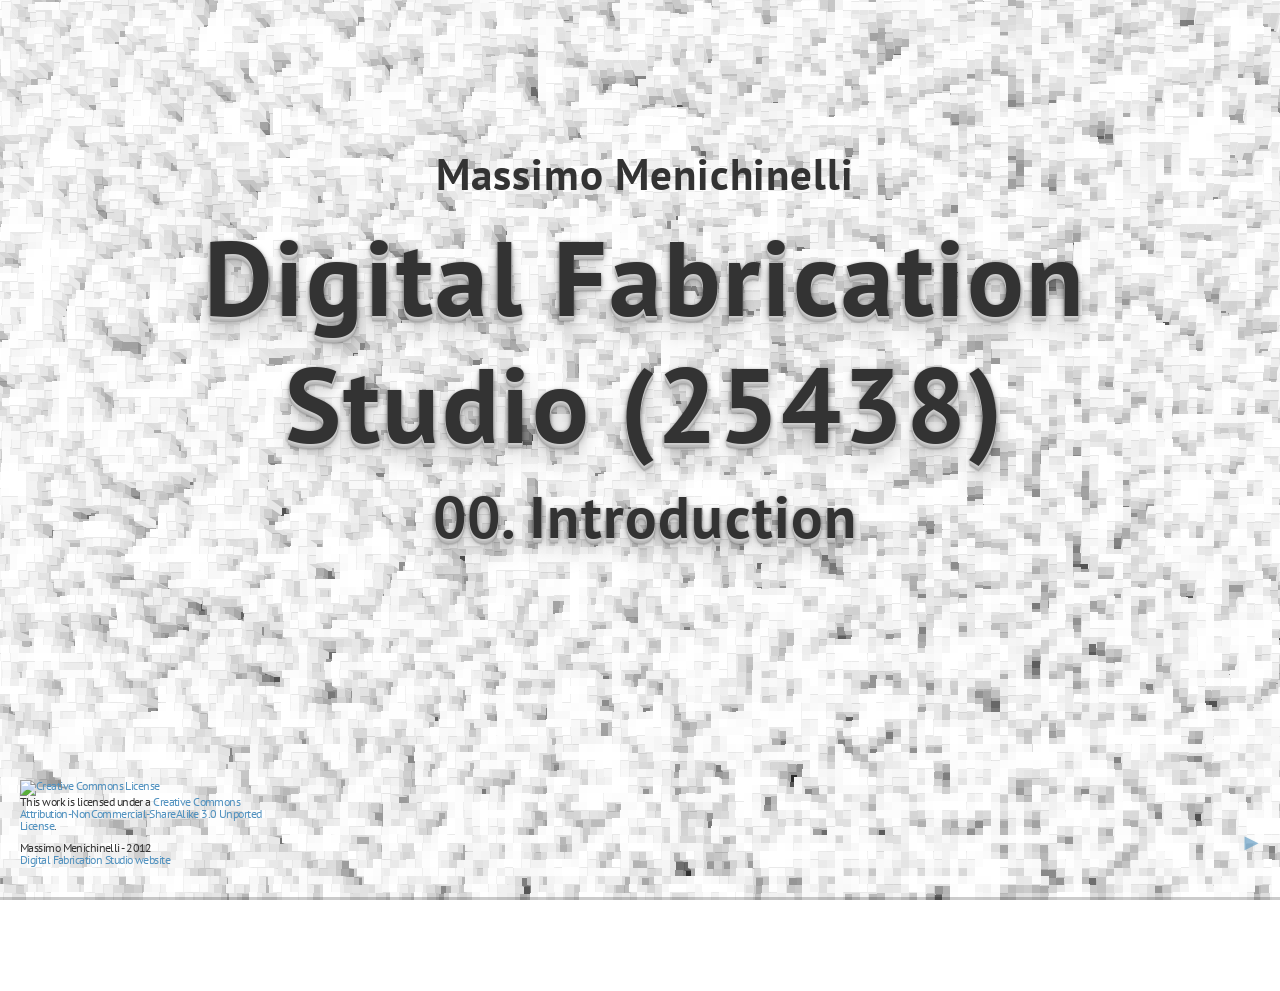
==== 00.introduction.html @ e458a63a "Starting the Introduction slides, with a javascript calendar" ====
<!doctype html>  
<html lang="en">
	
	<head>
		<meta charset="utf-8">
		
		<title>Digital Fabrication Studio (25438): Introduction</title>

		<meta name="description" content="Digital Fabrication Studio (25438)">
		<meta name="author" content="Massimo Menichinelli">

		<meta name="apple-mobile-web-app-capable" content="yes" />
		<meta name="apple-mobile-web-app-status-bar-style" content="black-translucent" />
		
		<link href='http://fonts.googleapis.com/css?family=Lato:400,700,400italic,700italic' rel='stylesheet' type='text/css'>
		<link href='http://fonts.googleapis.com/css?family=PT+Sans' rel='stylesheet' type='text/css'>
		
		<link rel="stylesheet" href="reveal.js/css/main.css">
		<link rel="stylesheet" href="reveal.js/css/theme/custom.css">

		<!-- For syntax highlighting -->
		<link rel="stylesheet" href="reveal.js/lib/css/zenburn.css">

		<script>
			// If the query includes 'print-pdf' we'll use the PDF print sheet
			document.write( '<link rel="stylesheet" href="reveal.js/css/print/' + ( window.location.search.match( /print-pdf/gi ) ? 'pdf' : 'paper' ) + '.css" type="text/css" media="print">' );
		</script>

		<!--[if lt IE 9]>
		<script src="reveal.js/lib/js/html5shiv.js"></script>
		<![endif]-->


<!-- Calendar -->
<link rel='stylesheet' type='text/css' href='fullcalendar/fullcalendar/fullcalendar.css' />
<link rel='stylesheet' type='text/css' href='fullcalendar/fullcalendar/fullcalendar.print.css' media='print' />
<script type='text/javascript' src='fullcalendar/jquery/jquery-1.7.1.min.js'></script>
<script type='text/javascript' src='fullcalendar/jquery/jquery-ui-1.8.17.custom.min.js'></script>
<script type='text/javascript' src='fullcalendar/fullcalendar/fullcalendar.min.js'></script>
<script type='text/javascript'>

	$(document).ready(function() {
	
		var date = new Date();
		var d = date.getDate();
		var m = 9;
		var y = 2012;
		
		$('#calendar').fullCalendar({
			header: {
				left: 'prev,next today',
				center: 'title',
				right: 'month,agendaWeek,agendaDay'
			},
			editable: true,
			events: [
				{
					title: 'Introduction: the scenario and the tools',
					start: '2012-09-10T14:30:00',
					end: '2012-09-12T14:30:00'
				},
				{
					title: 'Online work: development of a project',
					start: '2012-09-13T14:30:00',
					end: '2012-10-08T14:30:00'
				},
				{
					title: 'Focus on Fabrication: specific lectures and project finalization',
					start: '2012-10-09T14:30:00',
					end: '2012-10-24T14:30:00'
				},
				{
					id: 999,
					title: 'Finalizing the documentation',
					start: '2012-10-25T14:30:00',
					end: '2012-10-26T14:30:00'
				}
			]
		});
		
	});

</script>


	</head>
	
	<body>
	
		<div class="reveal">

			<!-- Used to fade in a background when a specific slide state is reached -->
			<div class="state-background"></div>
			
			<!-- Any section element inside of this container is displayed as a slide -->
			<div class="slides" data-state="alert">
				<section style="background: none !important; border: none !important;">
					<h3>Massimo Menichinelli</h3>
					<h1>Digital Fabrication Studio (25438)</h1>
					<h2>00. Introduction</h2>
				</section>
				
				<section>
					<h2>Media Lab website</h2>
					<p>
						<iframe frameborder="0" scrolling="ye" width="740" height="500" src="http://mlab.taik.fi/studies/courses/course?id=1986"></iframe>
					</p>
				</section>
				
				<section>
					<h2>Noppa</h2>
					<p>
						<iframe frameborder="0" scrolling="ye" width="740" height="500" src="http://mlab.taik.fi/studies/courses/course?id=1986"></iframe>
					</p>
				</section>
				
				<section>
					<h2>Description</h2>
					<p>
					The course provides a general understanding on how to design and manufacture products and prototypes in a Fab Lab and in the Fab Lab network, using digital fabrication technologies and understanding their features and limits. The course provides a framework for understanding the possible Open and collaborative design dynamics, business models and the role of media in developing a digitally fabricated project. 
Students will learn how information shapes design, manufacturing and collaboration 
processes and artifacts in a Fab Lab, at the intersection of bits and atoms. They will learn how to digitally fabricate a project or how to digitally modify an existing project; students will also learn how to manage, embed and retrieve information about a project. Projects and prototypes developed and manufactured in this edition of the course will not be interactive. </p><p>
The course is structured in three parts: the first part consists of 3 full days of lectures and practice, followed by 3 weeks of online work and discussion, and lastly with 10 lectures of half day each one. The workload of this course will consist on a series of small exercises to be developed after the course hours and a final project to be digitally fabricated and documented by the end of the course, be it a project already designed but not yet realized, or be it a new project, or be it the modification of an existing object or project.
					</p>
				</section>
				
				<section>
					<h2>(Recommended) Bibliography</h2>
					<p class="fragment">
					<ul>
					<li class="fragment">Gershenfeld, N. (2000). <em>When Things Start to Think</em>. Holt Paperbacks. </li>
<li class="fragment">Gershenfeld, N. (2005). <em>FAB: The Coming Revolution on Your Desktop--From Personal Computers to Personal Fabrication</em>. Basic Books. </li>
<li class="fragment">Hudson, J. (2011). <em>Process 2nd Edition: 50 Product Designs from Concept to Manufacture (2nd ed.)</em>. Laurence King Publishers. </li>
<li class="fragment">Sterling, B. (2005). <em>Shaping Things (1st ed.)</em>. The MIT Press. </li>
<li class="fragment">Thompson, R. (2011). <em>Prototyping and low-volume production</em>. London: Thames & Hudson. </li>
<li class="fragment">Thwaites, T. (2011). <em>The Toaster Project: Or a Heroic Attempt to Build a Simple Electric Appliance from Scratch</em>. Princeton Architectural Press. </li>
<li class="fragment">Reas, C., & McWilliams, C. (2010). <em>Form+Code in Design, Art, and Architecture (1st ed.)</em>. Princeton Architectural Press </li>
</ul>
					</p>
				</section>
				
				<section>
					<h2>Calendar</h2>
					
					<div id='calendar'></div>
					
				</section>

			
				
				<section>
					<h2>Spectacular image!</h2>
					<a class="image" href="http://hakim.se/experiments/html5/breakdom/" target="_blank">
						<img width="320" height="412" src="https://s3.amazonaws.com/hakim-static/reveal-js/breakdom.png" alt="BreakDOM game screenshot">
					</a>
					<p class="source">Source: http://www.openp2pdesign.org</p>
				</section>
				
				
				
				<section>
					<h1>Thank you!</h1>
					<h3>Massimo Menichinelli</h3>
					<p><a href="mailto:massimo.menichinelli@aalto.fi">massimo.menichinelli@aalto.fi</a></p>
					<p>Twitter: <a href="https://twitter.com/openp2pdesign">@openp2pdesign</a></p>
					<p><a href="http://www.openp2pdesign.org">http://www.openp2pdesign.org</a></p>
				</section>
			</div>
	
	<aside class="controls2">		
	<p>
	<a rel="license" href="http://creativecommons.org/licenses/by-nc-sa/3.0/deed.en_US"><img alt="Creative Commons License" style="border-width:0" src="http://i.creativecommons.org/l/by-nc-sa/3.0/88x31.png" /></a><br />This work is licensed under a <a rel="license" href="http://creativecommons.org/licenses/by-nc-sa/3.0/deed.en_US">Creative Commons Attribution-NonCommercial-ShareAlike 3.0 Unported License</a>.
	</p>
	<p>Massimo Menichinelli - 2012<br>
	<a href="">Digital Fabrication Studio website</a></p>
	</aside>

			<!-- The navigational controls UI -->
			<aside class="controls">
				<a class="left" href="#">&#x25C4;</a>
				<a class="right" href="#">&#x25BA;</a>
				<a class="up" href="#">&#x25B2;</a>
				<a class="down" href="#">&#x25BC;</a>
			</aside>

			<!-- Presentation progress bar -->
			<div class="progress"><span></span></div>
			
		</div>

		<script src="reveal.js/lib/js/head.min.js"></script>
		<script src="reveal.js/js/reveal.min.js"></script>

		<script>
			
			// Full list of configuration options available here:
			// https://github.com/hakimel/reveal.js#configuration
			Reveal.initialize({
				controls: true,
				progress: true,
				history: true,
				
				transition: Reveal.getQueryHash().transition || 'linear', // default/cube/page/concave/linear(2d)

				// Optional libraries used to extend on reveal.js
				dependencies: [
					{ src: 'reveal.js/lib/js/highlight.js', async: true, callback: function() { window.hljs.initHighlightingOnLoad(); } },
					{ src: 'reveal.js/lib/js/classList.js', condition: function() { return !document.body.classList; } },
					{ src: 'reveal.js/lib/js/showdown.js', condition: function() { return !!document.querySelector( '[data-markdown]' ); } },
					{ src: 'reveal.js/lib/js/data-markdown.js', condition: function() { return !!document.querySelector( '[data-markdown]' ); } },
					{ src: 'reveal.js/socket.io/socket.io.js', async: true, condition: function() { return window.location.host === 'localhost:1947'; } },
					{ src: 'plugin/speakernotes/client.js', async: true, condition: function() { return window.location.host === 'localhost:1947'; } },
				]
			});
			
		</script>

    

	</body>
</html>
---- reveal.js/css/main.css ----
@charset "UTF-8";

/**
 * reveal.js
 * http://lab.hakim.se/reveal-js
 * MIT licensed
 * 
 * Copyright (C) 2011-2012 Hakim El Hattab, http://hakim.se
 */


/*********************************************
 * RESET STYLES
 *********************************************/

html, body, div, span, applet, object, iframe,
h1, h2, h3, h4, h5, h6, p, blockquote, pre,
a, abbr, acronym, address, big, cite, code,
del, dfn, em, img, ins, kbd, q, s, samp,
small, strike, strong, sub, sup, tt, var,
b, u, i, center,
dl, dt, dd, ol, ul, li,
fieldset, form, label, legend,
table, caption, tbody, tfoot, thead, tr, th, td,
article, aside, canvas, details, embed, 
figure, figcaption, footer, header, hgroup, 
menu, nav, output, ruby, section, summary,
time, mark, audio, video {
	margin: 0;
	padding: 0;
	border: 0;
	font-size: 100%;
	font: inherit;
	vertical-align: baseline;
}

article, aside, details, figcaption, figure, 
footer, header, hgroup, menu, nav, section {
	display: block;
}


/*********************************************
 * GLOBAL STYLES
 *********************************************/

html, 
body {
	padding: 0;
	margin: 0;
	width: 100%;
	height: 100%;
	min-height: 600px;
	overflow: hidden;
}

body {
	position: relative;
	line-height: 1;
}

@media screen and (max-width: 900px) {
	body {
		font-size: 30px;
	}
}

::selection { 
	background:#FF5E99; 
	color:#fff; 
	text-shadow: none; 
}

/*********************************************
 * HEADERS
 *********************************************/

.reveal h1 { font-size: 3.77em; }
.reveal h2 { font-size: 2.11em;	}
.reveal h3 { font-size: 1.55em;	}
.reveal h4 { font-size: 1em;	}


/*********************************************
 * VIEW FRAGMENTS
 *********************************************/

.reveal .slides section .fragment {
	opacity: 0;

	-webkit-transition: all .2s ease;
	   -moz-transition: all .2s ease;
	    -ms-transition: all .2s ease;
	     -o-transition: all .2s ease;
	        transition: all .2s ease;
}
	.reveal .slides section .fragment.visible {
		opacity: 1;
	}


/*********************************************
 * DEFAULT ELEMENT STYLES
 *********************************************/

.reveal .slides section {
	line-height: 1.2em;
	font-weight: normal;
}

.reveal img {
	/* preserve aspect ratio and scale image so it's bound within the section */
	max-width: 100%;
	max-height: 100%;
} 

.reveal strong, 
.reveal b {
	font-weight: bold;
}

.reveal em, 
.reveal i {
	font-style: italic;
}

.reveal ol, 
.reveal ul {
	display: inline-block;

	text-align: left;
	margin: 0 auto;
}

.reveal ol {
	list-style-type: decimal;
}

.reveal ul {
	list-style-type: disc;
}

.reveal ul ul {
	list-style-type: square;
}

.reveal ul ul ul {
	list-style-type: circle;
}

.reveal ul ul,
.reveal ul ol,
.reveal ol ol,
.reveal ol ul {
	display: block;
	margin-left: 40px;
}

.reveal p {
	margin-bottom: 10px;
}

.reveal q,
.reveal blockquote {
	quotes: none;
}

.reveal blockquote {
	display: block;
	position: relative;
	width: 70%;
	margin: 5px auto;
	padding: 5px;
	
	font-style: italic;
	background: rgba(255, 255, 255, 0.05);
	box-shadow: 0px 0px 2px rgba(0,0,0,0.2);
}
	.reveal blockquote:before {
		content: '“';
	}
	.reveal blockquote:after {
		content: '”';
	}

.reveal q {	
	font-style: italic;
}
	.reveal q:before {
		content: '“';
	}
	.reveal q:after {
		content: '”';
	}

.reveal pre {
	display: block;
	position: relative;
	width: 90%;
	margin: 10px auto;

	text-align: left;
	font-size: 0.55em;
	font-family: monospace;
	line-height: 1.2em;

	word-wrap: break-word;

	box-shadow: 0px 0px 6px rgba(0,0,0,0.3);
}

.reveal code {
	font-family: monospace;
	overflow-x: auto;
}

.reveal table th, 
.reveal table td {
	text-align: left;
	padding-right: .3em;
}

.reveal table th {
	text-shadow: rgb(255,255,255) 1px 1px 2px;
}

.reveal sup { 
	vertical-align: super;
}
.reveal sub { 
	vertical-align: sub;
}

.reveal small {
	font-size: 0.6em;
	line-height: 1em;
	vertical-align: top;
}

.reveal small * {
	vertical-align: top;
}


/*********************************************
 * CONTROLS
 *********************************************/

.reveal .controls {
	display: none;
	position: fixed;
	width: 100px;
	height: 100px;
	z-index: 30;

	right: 0;
	bottom: 0;
}
	
	.reveal .controls a {
		font-size: 0.83em;
		position: absolute;
		opacity: 0.1;
	}
		.reveal .controls a.enabled {
			opacity: 0.6;
		}
		.reveal .controls a.enabled:active {
			margin-top: 1px;
		}

	.reveal .controls .left {
		top: 30px;
	}

	.reveal .controls .right {
		left: 60px;
		top: 30px;
	}

	.reveal .controls .up {
		left: 30px;
	}

	.reveal .controls .down {
		left: 30px;
		top: 60px;
	}


/*********************************************
 * PROGRESS BAR
 *********************************************/

.reveal .progress {
	position: fixed;
	display: none;
	height: 3px;
	width: 100%;
	bottom: 0;
	left: 0;
}
	
	.reveal .progress span {
		display: block;
		height: 100%;
		width: 0px;

		-webkit-transition: width 800ms cubic-bezier(0.260, 0.860, 0.440, 0.985);
		   -moz-transition: width 800ms cubic-bezier(0.260, 0.860, 0.440, 0.985);
		    -ms-transition: width 800ms cubic-bezier(0.260, 0.860, 0.440, 0.985);
		     -o-transition: width 800ms cubic-bezier(0.260, 0.860, 0.440, 0.985);
		        transition: width 800ms cubic-bezier(0.260, 0.860, 0.440, 0.985);
	}

/*********************************************
 * ROLLING LINKS
 *********************************************/

.reveal .roll {
    display: inline-block;
    line-height: 1.2;
    overflow: hidden;

    vertical-align: top;

    -webkit-perspective: 400px;
       -moz-perspective: 400px;
        -ms-perspective: 400px;
            perspective: 400px;

    -webkit-perspective-origin: 50% 50%;
       -moz-perspective-origin: 50% 50%;
        -ms-perspective-origin: 50% 50%;
            perspective-origin: 50% 50%;
}
	.reveal .roll:hover {
		background: none;
		text-shadow: none;
	}
.reveal .roll span {
    display: block;
    position: relative;
    padding: 0 2px;

	pointer-events: none;

    -webkit-transition: all 400ms ease;
       -moz-transition: all 400ms ease;
        -ms-transition: all 400ms ease;
            transition: all 400ms ease;
    
    -webkit-transform-origin: 50% 0%;
       -moz-transform-origin: 50% 0%;
        -ms-transform-origin: 50% 0%;
            transform-origin: 50% 0%;
    
    -webkit-transform-style: preserve-3d;
       -moz-transform-style: preserve-3d;
        -ms-transform-style: preserve-3d;
            transform-style: preserve-3d;

    -webkit-backface-visibility: hidden;
       -moz-backface-visibility: hidden;
            backface-visibility: hidden;
}
    .reveal .roll:hover span {
        background: rgba(0,0,0,0.5);

        -webkit-transform: translate3d( 0px, 0px, -45px ) rotateX( 90deg );
           -moz-transform: translate3d( 0px, 0px, -45px ) rotateX( 90deg );
            -ms-transform: translate3d( 0px, 0px, -45px ) rotateX( 90deg );
                transform: translate3d( 0px, 0px, -45px ) rotateX( 90deg );
    }
.reveal .roll span:after {
    content: attr(data-title);

    display: block;
    position: absolute;
    left: 0;
    top: 0;
    padding: 0 2px;

    -webkit-transform-origin: 50% 0%;
       -moz-transform-origin: 50% 0%;
        -ms-transform-origin: 50% 0%;
            transform-origin: 50% 0%;

    -webkit-transform: translate3d( 0px, 110%, 0px ) rotateX( -90deg );
       -moz-transform: translate3d( 0px, 110%, 0px ) rotateX( -90deg );
        -ms-transform: translate3d( 0px, 110%, 0px ) rotateX( -90deg );
            transform: translate3d( 0px, 110%, 0px ) rotateX( -90deg );
}


/*********************************************
 * SLIDES
 *********************************************/

.reveal .slides {
	position: absolute;
	max-width: 900px;
	width: 80%;
	height: 60%;
	left: 50%;
	top: 50%;
	margin-top: -320px;
	padding: 20px 0px;
	overflow: visible;
	
	text-align: center;

	-webkit-transition: -webkit-perspective .4s ease;
	   -moz-transition: -moz-perspective .4s ease;
	    -ms-transition: -ms-perspective .4s ease;
	     -o-transition: -o-perspective .4s ease;
	        transition: perspective .4s ease;
	
	-webkit-perspective: 600px;
	   -moz-perspective: 600px;
	    -ms-perspective: 600px;
	        perspective: 600px;

 	-webkit-perspective-origin: 0% 25%;
 	   -moz-perspective-origin: 0% 25%;
 	    -ms-perspective-origin: 0% 25%;
 	        perspective-origin: 0% 25%;
}

.reveal .slides>section,
.reveal .slides>section>section {
	display: none;
	position: absolute;
	width: 100%;
	min-height: 600px;

    z-index: 10;
	
	-webkit-transform-style: preserve-3d;
	   -moz-transform-style: preserve-3d;
	    -ms-transform-style: preserve-3d;
	        transform-style: preserve-3d;
	
	-webkit-transition: all 800ms cubic-bezier(0.260, 0.860, 0.440, 0.985);
	   -moz-transition: all 800ms cubic-bezier(0.260, 0.860, 0.440, 0.985);
	    -ms-transition: all 800ms cubic-bezier(0.260, 0.860, 0.440, 0.985);
	     -o-transition: all 800ms cubic-bezier(0.260, 0.860, 0.440, 0.985);
	        transition: all 800ms cubic-bezier(0.260, 0.860, 0.440, 0.985);
}

.reveal .slides>section.present {
	display: block;
	z-index: 11;
	opacity: 1;
}

.reveal .slides>section {
	margin-left: -50%;
}


/*********************************************
 * DEFAULT TRANSITION
 *********************************************/

.reveal .slides>section.past {
	display: block;
	opacity: 0;
	
	-webkit-transform: translate3d(-100%, 0, 0) rotateY(-90deg) translate3d(-100%, 0, 0);
	   -moz-transform: translate3d(-100%, 0, 0) rotateY(-90deg) translate3d(-100%, 0, 0);
	    -ms-transform: translate3d(-100%, 0, 0) rotateY(-90deg) translate3d(-100%, 0, 0);
	        transform: translate3d(-100%, 0, 0) rotateY(-90deg) translate3d(-100%, 0, 0);
}
.reveal .slides>section.future {
	display: block;
	opacity: 0;
	
	-webkit-transform: translate3d(100%, 0, 0) rotateY(90deg) translate3d(100%, 0, 0);
	   -moz-transform: translate3d(100%, 0, 0) rotateY(90deg) translate3d(100%, 0, 0);
	    -ms-transform: translate3d(100%, 0, 0) rotateY(90deg) translate3d(100%, 0, 0);
	        transform: translate3d(100%, 0, 0) rotateY(90deg) translate3d(100%, 0, 0);
}

.reveal .slides>section>section.past {
	display: block;
	opacity: 0;
	
	-webkit-transform: translate3d(0, -50%, 0) rotateX(70deg) translate3d(0, -50%, 0);
	   -moz-transform: translate3d(0, -50%, 0) rotateX(70deg) translate3d(0, -50%, 0);
	    -ms-transform: translate3d(0, -50%, 0) rotateX(70deg) translate3d(0, -50%, 0);
	        transform: translate3d(0, -50%, 0) rotateX(70deg) translate3d(0, -50%, 0);
}
.reveal .slides>section>section.future {
	display: block;
	opacity: 0;
	
	-webkit-transform: translate3d(0, 50%, 0) rotateX(-70deg) translate3d(0, 50%, 0);
	   -moz-transform: translate3d(0, 50%, 0) rotateX(-70deg) translate3d(0, 50%, 0);
	    -ms-transform: translate3d(0, 50%, 0) rotateX(-70deg) translate3d(0, 50%, 0);
	        transform: translate3d(0, 50%, 0) rotateX(-70deg) translate3d(0, 50%, 0);
}


/*********************************************
 * CONCAVE TRANSITION
 *********************************************/

.reveal.concave  .slides>section.past {
	-webkit-transform: translate3d(-100%, 0, 0) rotateY(90deg) translate3d(-100%, 0, 0);
	   -moz-transform: translate3d(-100%, 0, 0) rotateY(90deg) translate3d(-100%, 0, 0);
	    -ms-transform: translate3d(-100%, 0, 0) rotateY(90deg) translate3d(-100%, 0, 0);
	        transform: translate3d(-100%, 0, 0) rotateY(90deg) translate3d(-100%, 0, 0);
}
.reveal.concave  .slides>section.future {
	-webkit-transform: translate3d(100%, 0, 0) rotateY(-90deg) translate3d(100%, 0, 0);
	   -moz-transform: translate3d(100%, 0, 0) rotateY(-90deg) translate3d(100%, 0, 0);
	    -ms-transform: translate3d(100%, 0, 0) rotateY(-90deg) translate3d(100%, 0, 0);
	        transform: translate3d(100%, 0, 0) rotateY(-90deg) translate3d(100%, 0, 0);
}

.reveal.concave  .slides>section>section.past {
	-webkit-transform: translate3d(0, -80%, 0) rotateX(-70deg) translate3d(0, -80%, 0);
	   -moz-transform: translate3d(0, -80%, 0) rotateX(-70deg) translate3d(0, -80%, 0);
	    -ms-transform: translate3d(0, -80%, 0) rotateX(-70deg) translate3d(0, -80%, 0);
	        transform: translate3d(0, -80%, 0) rotateX(-70deg) translate3d(0, -80%, 0);
}
.reveal.concave  .slides>section>section.future {
	-webkit-transform: translate3d(0, 80%, 0) rotateX(70deg) translate3d(0, 80%, 0);
	   -moz-transform: translate3d(0, 80%, 0) rotateX(70deg) translate3d(0, 80%, 0);
	    -ms-transform: translate3d(0, 80%, 0) rotateX(70deg) translate3d(0, 80%, 0);
	        transform: translate3d(0, 80%, 0) rotateX(70deg) translate3d(0, 80%, 0);
}


/*********************************************
 * LINEAR TRANSITION
 *********************************************/

.reveal.linear .slides>section.past {
	-webkit-transform: translate(-150%, 0);
	   -moz-transform: translate(-150%, 0);
	    -ms-transform: translate(-150%, 0);
	     -o-transform: translate(-150%, 0);
	        transform: translate(-150%, 0);
}
.reveal.linear .slides>section.future {
	-webkit-transform: translate(150%, 0);
	   -moz-transform: translate(150%, 0);
	    -ms-transform: translate(150%, 0);
	     -o-transform: translate(150%, 0);
	        transform: translate(150%, 0);
}

.reveal.linear .slides>section>section.past {
	-webkit-transform: translate(0, -150%);
	   -moz-transform: translate(0, -150%);
	    -ms-transform: translate(0, -150%);
	     -o-transform: translate(0, -150%);
	        transform: translate(0, -150%);
}
.reveal.linear .slides>section>section.future {
	-webkit-transform: translate(0, 150%);
	   -moz-transform: translate(0, 150%);
	    -ms-transform: translate(0, 150%);
	     -o-transform: translate(0, 150%);
	        transform: translate(0, 150%);
}

/*********************************************
 * BOX TRANSITION
 *********************************************/

.reveal.cube .slides {
	margin-top: -350px;

	-webkit-perspective-origin: 50% 25%;
 	   -moz-perspective-origin: 50% 25%;
 	    -ms-perspective-origin: 50% 25%;
 	        perspective-origin: 50% 25%;

	-webkit-perspective: 1300px;
	   -moz-perspective: 1300px;
	    -ms-perspective: 1300px;
	        perspective: 1300px;
}

.reveal.cube .slides section {
	padding: 30px;

	-webkit-backface-visibility: hidden;
	   -moz-backface-visibility: hidden;
	    -ms-backface-visibility: hidden;
	        backface-visibility: hidden;
	
	-webkit-box-sizing: border-box;
	   -moz-box-sizing: border-box;
	        box-sizing: border-box;
}
	.reveal.cube .slides section:not(.stack):before {
		content: '';
		position: absolute;
		display: block;
		width: 100%;
		height: 100%;
		left: 0;
		top: 0;
		background: #232628;
		border-radius: 4px;

		-webkit-transform: translateZ( -20px );
		   -moz-transform: translateZ( -20px );
		    -ms-transform: translateZ( -20px );
		     -o-transform: translateZ( -20px );
		        transform: translateZ( -20px );
	}
	.reveal.cube .slides section:not(.stack):after {
		content: '';
		position: absolute;
		display: block;
		width: 90%;
		height: 30px;
		left: 5%;
		bottom: 0;
		background: none;
		z-index: 1;

		border-radius: 4px;
		box-shadow: 0px 95px 25px rgba(0,0,0,0.2);

		-webkit-transform: translateZ(-90px) rotateX( 65deg );
		   -moz-transform: translateZ(-90px) rotateX( 65deg );
		    -ms-transform: translateZ(-90px) rotateX( 65deg );
		     -o-transform: translateZ(-90px) rotateX( 65deg );
		        transform: translateZ(-90px) rotateX( 65deg );
	}

.reveal.cube .slides>section.stack {
	padding: 0;
	background: none;
}

.reveal.cube .slides>section.past {
	-webkit-transform-origin: 100% 0%;
	   -moz-transform-origin: 100% 0%;
	    -ms-transform-origin: 100% 0%;
	        transform-origin: 100% 0%;

	-webkit-transform: translate3d(-100%, 0, 0) rotateY(-90deg);
	   -moz-transform: translate3d(-100%, 0, 0) rotateY(-90deg);
	    -ms-transform: translate3d(-100%, 0, 0) rotateY(-90deg);
	        transform: translate3d(-100%, 0, 0) rotateY(-90deg);
}

.reveal.cube .slides>section.future {
	-webkit-transform-origin: 0% 0%;
	   -moz-transform-origin: 0% 0%;
	    -ms-transform-origin: 0% 0%;
	        transform-origin: 0% 0%;

	-webkit-transform: translate3d(100%, 0, 0) rotateY(90deg);
	   -moz-transform: translate3d(100%, 0, 0) rotateY(90deg);
	    -ms-transform: translate3d(100%, 0, 0) rotateY(90deg);
	        transform: translate3d(100%, 0, 0) rotateY(90deg);
}

.reveal.cube .slides>section>section.past {
	-webkit-transform-origin: 0% 100%;
	   -moz-transform-origin: 0% 100%;
	    -ms-transform-origin: 0% 100%;
	        transform-origin: 0% 100%;

	-webkit-transform: translate3d(0, -100%, 0) rotateX(90deg);
	   -moz-transform: translate3d(0, -100%, 0) rotateX(90deg);
	    -ms-transform: translate3d(0, -100%, 0) rotateX(90deg);
	        transform: translate3d(0, -100%, 0) rotateX(90deg);
}

.reveal.cube .slides>section>section.future {
	-webkit-transform-origin: 0% 0%;
	   -moz-transform-origin: 0% 0%;
	    -ms-transform-origin: 0% 0%;
	        transform-origin: 0% 0%;

	-webkit-transform: translate3d(0, 100%, 0) rotateX(-90deg);
	   -moz-transform: translate3d(0, 100%, 0) rotateX(-90deg);
	    -ms-transform: translate3d(0, 100%, 0) rotateX(-90deg);
	        transform: translate3d(0, 100%, 0) rotateX(-90deg);
}


/*********************************************
 * PAGE TRANSITION
 *********************************************/

.reveal.page .slides {
	margin-top: -350px;

	-webkit-perspective-origin: 50% 50%;
 	   -moz-perspective-origin: 50% 50%;
 	    -ms-perspective-origin: 50% 50%;
 	        perspective-origin: 50% 50%;

	-webkit-perspective: 3000px;
	   -moz-perspective: 3000px;
	    -ms-perspective: 3000px;
	        perspective: 3000px;
}

.reveal.page .slides section {
	padding: 30px;

	-webkit-box-sizing: border-box;
	   -moz-box-sizing: border-box;
	        box-sizing: border-box;
}
	.reveal.page .slides section.past {
		z-index: 12;
	}
	.reveal.page .slides section:not(.stack):before {
		content: '';
		position: absolute;
		display: block;
		width: 100%;
		height: 100%;
		left: 0;
		top: 0;
		background: rgba(0,0,0,0.2);

		-webkit-transform: translateZ( -20px );
		   -moz-transform: translateZ( -20px );
		    -ms-transform: translateZ( -20px );
		     -o-transform: translateZ( -20px );
		        transform: translateZ( -20px );
	}
	.reveal.page .slides section:not(.stack):after {
		content: '';
		position: absolute;
		display: block;
		width: 90%;
		height: 30px;
		left: 5%;
		bottom: 0;
		background: none;
		z-index: 1;

		border-radius: 4px;
		box-shadow: 0px 95px 25px rgba(0,0,0,0.2);

		-webkit-transform: translateZ(-90px) rotateX( 65deg );
	}

.reveal.page .slides>section.stack {
	padding: 0;
	background: none;
}

.reveal.page .slides>section.past {
	-webkit-transform-origin: 0% 0%;
	   -moz-transform-origin: 0% 0%;
	    -ms-transform-origin: 0% 0%;
	        transform-origin: 0% 0%;

	-webkit-transform: translate3d(-40%, 0, 0) rotateY(-80deg);
	   -moz-transform: translate3d(-40%, 0, 0) rotateY(-80deg);
	    -ms-transform: translate3d(-40%, 0, 0) rotateY(-80deg);
	        transform: translate3d(-40%, 0, 0) rotateY(-80deg);
}

.reveal.page .slides>section.future {
	-webkit-transform-origin: 100% 0%;
	   -moz-transform-origin: 100% 0%;
	    -ms-transform-origin: 100% 0%;
	        transform-origin: 100% 0%;

	-webkit-transform: translate3d(0, 0, 0);
	   -moz-transform: translate3d(0, 0, 0);
	    -ms-transform: translate3d(0, 0, 0);
	        transform: translate3d(0, 0, 0);
}

.reveal.page .slides>section>section.past {
	-webkit-transform-origin: 0% 0%;
	   -moz-transform-origin: 0% 0%;
	    -ms-transform-origin: 0% 0%;
	        transform-origin: 0% 0%;

	-webkit-transform: translate3d(0, -40%, 0) rotateX(80deg);
	   -moz-transform: translate3d(0, -40%, 0) rotateX(80deg);
	    -ms-transform: translate3d(0, -40%, 0) rotateX(80deg);
	        transform: translate3d(0, -40%, 0) rotateX(80deg);
}

.reveal.page .slides>section>section.future {
	-webkit-transform-origin: 0% 100%;
	   -moz-transform-origin: 0% 100%;
	    -ms-transform-origin: 0% 100%;
	        transform-origin: 0% 100%;

	-webkit-transform: translate3d(0, 0, 0);
	   -moz-transform: translate3d(0, 0, 0);
	    -ms-transform: translate3d(0, 0, 0);
	        transform: translate3d(0, 0, 0);
}


/*********************************************
 * OVERVIEW
 *********************************************/

.reveal.overview .slides {
	-webkit-perspective: 700px;
	   -moz-perspective: 700px;
	    -ms-perspective: 700px;
	        perspective: 700px;
}

.reveal.overview .slides section {
	padding: 20px 0;
	max-height: 600px;
	overflow: hidden;	
	opacity: 1;
	cursor: pointer;
	background: rgba(0,0,0,0.1);
}
.reveal.overview .slides section .fragment {
    opacity: 1;
}
.reveal.overview .slides section:after,
.reveal.overview .slides section:before {
	display: none !important;
}
.reveal.overview .slides section>section {
	opacity: 1;
	cursor: pointer;
}
	.reveal.overview .slides section:hover {
		background: rgba(0,0,0,0.3);
	}

	.reveal.overview .slides section.present {
		background: rgba(0,0,0,0.3);
	}
.reveal.overview .slides>section.stack {
	background: none;
	padding: 0;
	overflow: visible;
}


/*********************************************
 * FALLBACK
 *********************************************/

.no-transforms {
	overflow-y: auto;
}

.no-transforms .slides section {
	display: block!important;
	opacity: 1!important;
	position: relative!important;
	height: auto;
	min-height: auto;
	margin-bottom: 100px;

	-webkit-transform: none;
	   -moz-transform: none;
	    -ms-transform: none;
	        transform: none;
}


/*********************************************
 * DEFAULT STATES
 *********************************************/

.state-background {
	position: absolute;
	width: 100%;
	height: 100%;
	background: rgba( 0, 0, 0, 0 );

	-webkit-transition: background 800ms ease;
	   -moz-transition: background 800ms ease;
	    -ms-transition: background 800ms ease;
	     -o-transition: background 800ms ease;
	        transition: background 800ms ease;
}
.alert .state-background {
	background: rgba( 200, 50, 30, 0.6 );
}
.soothe .state-background {
	background: rgba( 50, 200, 90, 0.4 );
}
.blackout .state-background {
	background: rgba( 0, 0, 0, 0.6 );
}


/*********************************************
 * SPEAKER NOTES
 *********************************************/

.reveal aside.notes {
	display: none;
}
---- reveal.js/css/theme/custom.css ----
/**
 * A beige theme for reveal.js presentations, similar 
 * to the default theme.
 * 
 * Based on:
 * Copyright (C) 2011-2012 Hakim El Hattab, http://hakim.se
 */

/*********************************************
 * FONT-FACE DEFINITIONS
 *********************************************/

@font-face {
	font-family: 'League Gothic';
	src: url('../../lib/font/league_gothic-webfont.eot');
	src: url('../../lib/font/league_gothic-webfont.eot?#iefix') format('embedded-opentype'),
		 url('../../lib/font/league_gothic-webfont.woff') format('woff'),
		 url('../../lib/font/league_gothic-webfont.ttf') format('truetype'),
		 url('../../lib/font/league_gothic-webfont.svg#LeagueGothicRegular') format('svg');

	font-weight: normal;
	font-style: normal;
}


/*********************************************
 * GLOBAL STYLES
 *********************************************/

body {
	font-family: 'PT Sans', Times, 'Times New Roman', serif;
	font-size: 28px;
	font-weight: 200;
	letter-spacing: -0.02em;
	color: #333;

	background: #f7f3de;
	
	background: url('../../images/pattern-3.png');
	/*
	background: -moz-radial-gradient(center, ellipse cover,  rgba(255,255,255,1) 0%, rgba(247,242,211,1) 100%);
	background: -webkit-gradient(radial, center center, 0px, center center, 100%, color-stop(0%,rgba(255,255,255,1)), color-stop(100%,rgba(247,242,211,1)));
	background: -webkit-radial-gradient(center, ellipse cover,  rgba(255,255,255,1) 0%,rgba(247,242,211,1) 100%);
	background: -o-radial-gradient(center, ellipse cover,  rgba(255,255,255,1) 0%,rgba(247,242,211,1) 100%);
	background: -ms-radial-gradient(center, ellipse cover,  rgba(255,255,255,1) 0%,rgba(247,242,211,1) 100%);
	background: radial-gradient(center, ellipse cover,  rgba(255,255,255,1) 0%,rgba(247,242,211,1) 100%);
    */
}


::-moz-selection {
    background:rgba(79, 64, 28, 0.99);
	color: white; 
}
::-webkit-selection {
    background:rgba(79, 64, 28, 0.99);
	color: white; 
}
::selection {
    background:rgba(79, 64, 28, 0.99);
	color: white; 
}


/*********************************************
 * HEADERS
 *********************************************/

.reveal h1, 
.reveal h2, 
.reveal h3, 
.reveal h4, 
.reveal h5, 
.reveal h6 {
	margin: 0 0 20px 0;
	color: #333;
	font-family: 'PT Sans', Impact, sans-serif;
	font-weight: bold;
	line-height: 0.9em;
	letter-spacing: 0.02em;
	
	/*text-transform: uppercase;*/
}

.reveal h1 {
    line-height: 1.2em;
	text-shadow: 	0 1px 0 #ccc,
					0 2px 0 #c9c9c9,
					0 3px 0 #bbb,
					0 4px 0 #b9b9b9,
					0 5px 0 #aaa,
					0 6px 1px rgba(0,0,0,.1),
					0 0 5px rgba(0,0,0,.1),
					0 1px 3px rgba(0,0,0,.3),
					0 3px 5px rgba(0,0,0,.2),
					0 5px 10px rgba(0,0,0,.25),
					0 20px 20px rgba(0,0,0,.15);
}

.reveal h2 {
    line-height: 1em;
	text-shadow: 	0 1px 0 #ccc,
					0 2px 0 #c9c9c9,
					0 3px 0 #bbb,
					0 4px 0 #b9b9b9,
					0 5px 0 #aaa,
					0 6px 1px rgba(0,0,0,.1),
					0 0 5px rgba(0,0,0,.1),
					0 1px 3px rgba(0,0,0,.3),
					0 3px 5px rgba(0,0,0,.2),
					0 5px 10px rgba(0,0,0,.25),
					0 20px 20px rgba(0,0,0,.15);
}


/*********************************************
 * LINKS
 *********************************************/

.reveal a:not(.image) {
	color: #5091BF;
	text-decoration: none;

	-webkit-transition: color .15s ease;
	   -moz-transition: color .15s ease;
	    -ms-transition: color .15s ease;
	     -o-transition: color .15s ease;
	        transition: color .15s ease;
}
	.reveal a:not(.image):hover {
		text-shadow: none;
		border: none;
		border-radius: 2px;
	}

.reveal .roll span:after {
	color: #fff;
	background: #5091BF;
}


/*********************************************
 * IMAGES
 *********************************************/

.reveal section img {
	margin: 30px 0 0 0;
	background: rgba(255,255,255,0.12);
	border: 4px solid #fff;
	
	-webkit-box-shadow: 0 0 10px rgba(0, 0, 0, 0.15);
	   -moz-box-shadow: 0 0 10px rgba(0, 0, 0, 0.15);
	        box-shadow: 0 0 10px rgba(0, 0, 0, 0.15);
	
	-webkit-transition: all .2s linear;
	   -moz-transition: all .2s linear;
	    -ms-transition: all .2s linear;
	     -o-transition: all .2s linear;
	        transition: all .2s linear;
}

	.reveal a:hover img {
		background: rgba(255,255,255,0.2);
		border-color: #fff;
		
		-webkit-box-shadow: 0 0 30px rgba(0, 105, 214, 0.25);
		   -moz-box-shadow: 0 0 30px rgba(0, 105, 214, 0.25);
		        box-shadow: 0 0 30px rgba(0, 105, 214, 0.25);	
	    
	}


/*********************************************
 * NAVIGATION CONTROLS
 *********************************************/

.reveal .controls a {
	color: #fff;
}
	.reveal .controls a.enabled {
		color: #5091BF;
		text-shadow: 0px 0px 2px hsla(185, 45%, 70%, 0.3);
	}


/*********************************************
 * PROGRESS BAR
 *********************************************/

.reveal .progress {
	background: rgba(0,0,0,0.2);
}
	.reveal .progress span {
		background: #5091BF;

		-webkit-transition: width 800ms cubic-bezier(0.260, 0.860, 0.440, 0.985);
		   -moz-transition: width 800ms cubic-bezier(0.260, 0.860, 0.440, 0.985);
		    -ms-transition: width 800ms cubic-bezier(0.260, 0.860, 0.440, 0.985);
		     -o-transition: width 800ms cubic-bezier(0.260, 0.860, 0.440, 0.985);
		        transition: width 800ms cubic-bezier(0.260, 0.860, 0.440, 0.985);
	}


/*********************************************
 * SOURCE + STRONG
 *********************************************/

.source {
    font-size: 12px;
    text-align: left;
    width: 300px;
    margin: 20px;
    padding: 5px;
    text-align: center;
    margin: 20px auto 0 auto;

}


.reveal strong {
	color: #FF5E1F;
}


/*********************************************
 * CREDITS LICENSE
 *********************************************/

.reveal .controls2 {
	margin: 20px;
	position: fixed;
	width: 250px;
	height: 100px;
	z-index: 30;
	font-size:12px;

	right: 100;
	bottom: 0;
}

section {
    border: 1px solid #D4D3CB;
    background: white !important;
    padding: 5px;
}

ul{
    list-style:none;
    margin:0 0 1em 15px;
    padding: 0;
}
ul li{
    line-height:1.3em;
    list-style:none;
    margin: .25em 0;
    padding: 0 0 0 40px;
    background:url('../../images/asterisk.png') no-repeat;
}

/* Holly Hack to fix ie6 li bg */
/*  Hides from IE-mac \*/
* html li{height: 1%;}
/* End hide from IE-mac */


ol li {
     color: #FF5E1F;
	}
	
ol span {
     color: #000000;
	}
	

#calendar h2 {
font-size: 42px;
text-shadow: 0 0px 0 white !important;
}
---- reveal.js/lib/css/zenburn.css ----
/*

Zenburn style from voldmar.ru (c) Vladimir Epifanov <voldmar@voldmar.ru>
based on dark.css by Ivan Sagalaev

*/

pre code {
  display: block; padding: 0.5em;
  background: #3F3F3F;
  color: #DCDCDC;
}

pre .keyword,
pre .tag,
pre .django .tag,
pre .django .keyword,
pre .css .class,
pre .css .id,
pre .lisp .title {
  color: #E3CEAB;
}

pre .django .template_tag,
pre .django .variable,
pre .django .filter .argument {
  color: #DCDCDC;
}

pre .number,
pre .date {
  color: #8CD0D3;
}

pre .dos .envvar,
pre .dos .stream,
pre .variable,
pre .apache .sqbracket {
  color: #EFDCBC;
}

pre .dos .flow,
pre .diff .change,
pre .python .exception,
pre .python .built_in,
pre .literal,
pre .tex .special {
  color: #EFEFAF;
}

pre .diff .chunk,
pre .ruby .subst {
  color: #8F8F8F;
}

pre .dos .keyword,
pre .python .decorator,
pre .class .title,
pre .haskell .label,
pre .function .title,
pre .ini .title,
pre .diff .header,
pre .ruby .class .parent,
pre .apache .tag,
pre .nginx .built_in,
pre .tex .command,
pre .input_number {
    color: #efef8f;
}

pre .dos .winutils,
pre .ruby .symbol,
pre .ruby .symbol .string,
pre .ruby .symbol .keyword,
pre .ruby .symbol .keymethods,
pre .ruby .string,
pre .ruby .instancevar {
  color: #DCA3A3;
}

pre .diff .deletion,
pre .string,
pre .tag .value,
pre .preprocessor,
pre .built_in,
pre .sql .aggregate,
pre .javadoc,
pre .smalltalk .class,
pre .smalltalk .localvars,
pre .smalltalk .array,
pre .css .rules .value,
pre .attr_selector,
pre .pseudo,
pre .apache .cbracket,
pre .tex .formula {
  color: #CC9393;
}

pre .shebang,
pre .diff .addition,
pre .comment,
pre .java .annotation,
pre .template_comment,
pre .pi,
pre .doctype {
  color: #7F9F7F;
}

pre .xml .css,
pre .xml .javascript,
pre .xml .vbscript,
pre .tex .formula {
  opacity: 0.5;
}
---- fullcalendar/fullcalendar/fullcalendar.css ----
/*
 * FullCalendar v1.5.3 Stylesheet
 *
 * Copyright (c) 2011 Adam Shaw
 * Dual licensed under the MIT and GPL licenses, located in
 * MIT-LICENSE.txt and GPL-LICENSE.txt respectively.
 *
 * Date: Mon Feb 6 22:40:40 2012 -0800
 *
 */


.fc {
	direction: ltr;
	text-align: left;
	}
	
.fc table {
	border-collapse: collapse;
	border-spacing: 0;
	}
	
html .fc,
.fc table {
	font-size: 1em;
	}
	
.fc td,
.fc th {
	padding: 0;
	vertical-align: top;
	}



/* Header
------------------------------------------------------------------------*/

.fc-header td {
	white-space: nowrap;
	}

.fc-header-left {
	width: 25%;
	text-align: left;
	}
	
.fc-header-center {
	text-align: center;
	}
	
.fc-header-right {
	width: 25%;
	text-align: right;
	}
	
.fc-header-title {
	display: inline-block;
	vertical-align: top;
	}
	
.fc-header-title h2 {
	margin-top: 0;
	white-space: nowrap;
	}
	
.fc .fc-header-space {
	padding-left: 10px;
	}
	
.fc-header .fc-button {
	margin-bottom: 1em;
	vertical-align: top;
	}
	
/* buttons edges butting together */

.fc-header .fc-button {
	margin-right: -1px;
	}
	
.fc-header .fc-corner-right {
	margin-right: 1px; /* back to normal */
	}
	
.fc-header .ui-corner-right {
	margin-right: 0; /* back to normal */
	}
	
/* button layering (for border precedence) */
	
.fc-header .fc-state-hover,
.fc-header .ui-state-hover {
	z-index: 2;
	}
	
.fc-header .fc-state-down {
	z-index: 3;
	}

.fc-header .fc-state-active,
.fc-header .ui-state-active {
	z-index: 4;
	}
	
	
	
/* Content
------------------------------------------------------------------------*/
	
.fc-content {
	clear: both;
	}
	
.fc-view {
	width: 100%; /* needed for view switching (when view is absolute) */
	overflow: hidden;
	}
	
	

/* Cell Styles
------------------------------------------------------------------------*/

.fc-widget-header,    /* <th>, usually */
.fc-widget-content {  /* <td>, usually */
	border: 1px solid #ccc;
	}
	
.fc-state-highlight { /* <td> today cell */ /* TODO: add .fc-today to <th> */
	background: #ffc;
	}
	
.fc-cell-overlay { /* semi-transparent rectangle while dragging */
	background: #9cf;
	opacity: .2;
	filter: alpha(opacity=20); /* for IE */
	}
	


/* Buttons
------------------------------------------------------------------------*/

.fc-button {
	position: relative;
	display: inline-block;
	cursor: pointer;
	}
	
.fc-state-default { /* non-theme */
	border-style: solid;
	border-width: 1px 0;
	}
	
.fc-button-inner {
	position: relative;
	float: left;
	overflow: hidden;
	}
	
.fc-state-default .fc-button-inner { /* non-theme */
	border-style: solid;
	border-width: 0 1px;
	}
	
.fc-button-content {
	position: relative;
	float: left;
	height: 1.9em;
	line-height: 1.9em;
	padding: 0 .6em;
	white-space: nowrap;
	}
	
/* icon (for jquery ui) */
	
.fc-button-content .fc-icon-wrap {
	position: relative;
	float: left;
	top: 50%;
	}
	
.fc-button-content .ui-icon {
	position: relative;
	float: left;
	margin-top: -50%;
	*margin-top: 0;
	*top: -50%;
	}
	
/* gloss effect */
	
.fc-state-default .fc-button-effect {
	position: absolute;
	top: 50%;
	left: 0;
	}
	
.fc-state-default .fc-button-effect span {
	position: absolute;
	top: -100px;
	left: 0;
	width: 500px;
	height: 100px;
	border-width: 100px 0 0 1px;
	border-style: solid;
	border-color: #fff;
	background: #444;
	opacity: .09;
	filter: alpha(opacity=9);
	}
	
/* button states (determines colors)  */
	
.fc-state-default,
.fc-state-default .fc-button-inner {
	border-style: solid;
	border-color: #ccc #bbb #aaa;
	background: #F3F3F3;
	color: #000;
	}
	
.fc-state-hover,
.fc-state-hover .fc-button-inner {
	border-color: #999;
	}
	
.fc-state-down,
.fc-state-down .fc-button-inner {
	border-color: #555;
	background: #777;
	}
	
.fc-state-active,
.fc-state-active .fc-button-inner {
	border-color: #555;
	background: #777;
	color: #fff;
	}
	
.fc-state-disabled,
.fc-state-disabled .fc-button-inner {
	color: #999;
	border-color: #ddd;
	}
	
.fc-state-disabled {
	cursor: default;
	}
	
.fc-state-disabled .fc-button-effect {
	display: none;
	}
	
	

/* Global Event Styles
------------------------------------------------------------------------*/
	 
.fc-event {
	border-style: solid;
	border-width: 0;
	font-size: .85em;
	cursor: default;
	}
	
a.fc-event,
.fc-event-draggable {
	cursor: pointer;
	}
	
a.fc-event {
	text-decoration: none;
	}
	
.fc-rtl .fc-event {
	text-align: right;
	}
	
.fc-event-skin {
	border-color: #36c;     /* default BORDER color */
	background-color: #36c; /* default BACKGROUND color */
	color: #fff;            /* default TEXT color */
	}
	
.fc-event-inner {
	position: relative;
	width: 100%;
	height: 100%;
	border-style: solid;
	border-width: 0;
	overflow: hidden;
	}
	
.fc-event-time,
.fc-event-title {
	padding: 0 1px;
	}
	
.fc .ui-resizable-handle { /*** TODO: don't use ui-resizable anymore, change class ***/
	display: block;
	position: absolute;
	z-index: 99999;
	overflow: hidden; /* hacky spaces (IE6/7) */
	font-size: 300%;  /* */
	line-height: 50%; /* */
	}
	
	
	
/* Horizontal Events
------------------------------------------------------------------------*/

.fc-event-hori {
	border-width: 1px 0;
	margin-bottom: 1px;
	}
	
/* resizable */
	
.fc-event-hori .ui-resizable-e {
	top: 0           !important; /* importants override pre jquery ui 1.7 styles */
	right: -3px      !important;
	width: 7px       !important;
	height: 100%     !important;
	cursor: e-resize;
	}
	
.fc-event-hori .ui-resizable-w {
	top: 0           !important;
	left: -3px       !important;
	width: 7px       !important;
	height: 100%     !important;
	cursor: w-resize;
	}
	
.fc-event-hori .ui-resizable-handle {
	_padding-bottom: 14px; /* IE6 had 0 height */
	}
	
	
	
/* Fake Rounded Corners (for buttons and events)
------------------------------------------------------------*/
	
.fc-corner-left {
	margin-left: 1px;
	}
	
.fc-corner-left .fc-button-inner,
.fc-corner-left .fc-event-inner {
	margin-left: -1px;
	}
	
.fc-corner-right {
	margin-right: 1px;
	}
	
.fc-corner-right .fc-button-inner,
.fc-corner-right .fc-event-inner {
	margin-right: -1px;
	}
	
.fc-corner-top {
	margin-top: 1px;
	}
	
.fc-corner-top .fc-event-inner {
	margin-top: -1px;
	}
	
.fc-corner-bottom {
	margin-bottom: 1px;
	}
	
.fc-corner-bottom .fc-event-inner {
	margin-bottom: -1px;
	}
	
	
	
/* Fake Rounded Corners SPECIFICALLY FOR EVENTS
-----------------------------------------------------------------*/
	
.fc-corner-left .fc-event-inner {
	border-left-width: 1px;
	}
	
.fc-corner-right .fc-event-inner {
	border-right-width: 1px;
	}
	
.fc-corner-top .fc-event-inner {
	border-top-width: 1px;
	}
	
.fc-corner-bottom .fc-event-inner {
	border-bottom-width: 1px;
	}
	
	
	
/* Reusable Separate-border Table
------------------------------------------------------------*/

table.fc-border-separate {
	border-collapse: separate;
	}
	
.fc-border-separate th,
.fc-border-separate td {
	border-width: 1px 0 0 1px;
	}
	
.fc-border-separate th.fc-last,
.fc-border-separate td.fc-last {
	border-right-width: 1px;
	}
	
.fc-border-separate tr.fc-last th,
.fc-border-separate tr.fc-last td {
	border-bottom-width: 1px;
	}
	
.fc-border-separate tbody tr.fc-first td,
.fc-border-separate tbody tr.fc-first th {
	border-top-width: 0;
	}
	
	

/* Month View, Basic Week View, Basic Day View
------------------------------------------------------------------------*/

.fc-grid th {
	text-align: center;
	}
	
.fc-grid .fc-day-number {
	float: right;
	padding: 0 2px;
	}
	
.fc-grid .fc-other-month .fc-day-number {
	opacity: 0.3;
	filter: alpha(opacity=30); /* for IE */
	/* opacity with small font can sometimes look too faded
	   might want to set the 'color' property instead
	   making day-numbers bold also fixes the problem */
	}
	
.fc-grid .fc-day-content {
	clear: both;
	padding: 2px 2px 1px; /* distance between events and day edges */
	}
	
/* event styles */
	
.fc-grid .fc-event-time {
	font-weight: bold;
	}
	
/* right-to-left */
	
.fc-rtl .fc-grid .fc-day-number {
	float: left;
	}
	
.fc-rtl .fc-grid .fc-event-time {
	float: right;
	}
	
	

/* Agenda Week View, Agenda Day View
------------------------------------------------------------------------*/

.fc-agenda table {
	border-collapse: separate;
	}
	
.fc-agenda-days th {
	text-align: center;
	}
	
.fc-agenda .fc-agenda-axis {
	width: 50px;
	padding: 0 4px;
	vertical-align: middle;
	text-align: right;
	white-space: nowrap;
	font-weight: normal;
	}
	
.fc-agenda .fc-day-content {
	padding: 2px 2px 1px;
	}
	
/* make axis border take precedence */
	
.fc-agenda-days .fc-agenda-axis {
	border-right-width: 1px;
	}
	
.fc-agenda-days .fc-col0 {
	border-left-width: 0;
	}
	
/* all-day area */
	
.fc-agenda-allday th {
	border-width: 0 1px;
	}
	
.fc-agenda-allday .fc-day-content {
	min-height: 34px; /* TODO: doesnt work well in quirksmode */
	_height: 34px;
	}
	
/* divider (between all-day and slots) */
	
.fc-agenda-divider-inner {
	height: 2px;
	overflow: hidden;
	}
	
.fc-widget-header .fc-agenda-divider-inner {
	background: #eee;
	}
	
/* slot rows */
	
.fc-agenda-slots th {
	border-width: 1px 1px 0;
	}
	
.fc-agenda-slots td {
	border-width: 1px 0 0;
	background: none;
	}
	
.fc-agenda-slots td div {
	height: 20px;
	}
	
.fc-agenda-slots tr.fc-slot0 th,
.fc-agenda-slots tr.fc-slot0 td {
	border-top-width: 0;
	}

.fc-agenda-slots tr.fc-minor th,
.fc-agenda-slots tr.fc-minor td {
	border-top-style: dotted;
	}
	
.fc-agenda-slots tr.fc-minor th.ui-widget-header {
	*border-top-style: solid; /* doesn't work with background in IE6/7 */
	}
	


/* Vertical Events
------------------------------------------------------------------------*/

.fc-event-vert {
	border-width: 0 1px;
	}
	
.fc-event-vert .fc-event-head,
.fc-event-vert .fc-event-content {
	position: relative;
	z-index: 2;
	width: 100%;
	overflow: hidden;
	}
	
.fc-event-vert .fc-event-time {
	white-space: nowrap;
	font-size: 10px;
	}
	
.fc-event-vert .fc-event-bg { /* makes the event lighter w/ a semi-transparent overlay  */
	position: absolute;
	z-index: 1;
	top: 0;
	left: 0;
	width: 100%;
	height: 100%;
	background: #fff;
	opacity: .3;
	filter: alpha(opacity=30);
	}
	
.fc .ui-draggable-dragging .fc-event-bg, /* TODO: something nicer like .fc-opacity */
.fc-select-helper .fc-event-bg {
	display: none\9; /* for IE6/7/8. nested opacity filters while dragging don't work */
	}
	
/* resizable */
	
.fc-event-vert .ui-resizable-s {
	bottom: 0        !important; /* importants override pre jquery ui 1.7 styles */
	width: 100%      !important;
	height: 8px      !important;
	overflow: hidden !important;
	line-height: 8px !important;
	font-size: 11px  !important;
	font-family: monospace;
	text-align: center;
	cursor: s-resize;
	}
	
.fc-agenda .ui-resizable-resizing { /* TODO: better selector */
	_overflow: hidden;
	}
---- fullcalendar/fullcalendar/fullcalendar.print.css ----
/*
 * FullCalendar v1.5.3 Print Stylesheet
 *
 * Include this stylesheet on your page to get a more printer-friendly calendar.
 * When including this stylesheet, use the media='print' attribute of the <link> tag.
 * Make sure to include this stylesheet IN ADDITION to the regular fullcalendar.css.
 *
 * Copyright (c) 2011 Adam Shaw
 * Dual licensed under the MIT and GPL licenses, located in
 * MIT-LICENSE.txt and GPL-LICENSE.txt respectively.
 *
 * Date: Mon Feb 6 22:40:40 2012 -0800
 *
 */
 
 
 /* Events
-----------------------------------------------------*/
 
.fc-event-skin {
	background: none !important;
	color: #000 !important;
	}
	
/* horizontal events */
	
.fc-event-hori {
	border-width: 0 0 1px 0 !important;
	border-bottom-style: dotted !important;
	border-bottom-color: #000 !important;
	padding: 1px 0 0 0 !important;
	}
	
.fc-event-hori .fc-event-inner {
	border-width: 0 !important;
	padding: 0 1px !important;
	}
	
/* vertical events */
	
.fc-event-vert {
	border-width: 0 0 0 1px !important;
	border-left-style: dotted !important;
	border-left-color: #000 !important;
	padding: 0 1px 0 0 !important;
	}
	
.fc-event-vert .fc-event-inner {
	border-width: 0 !important;
	padding: 1px 0 !important;
	}
	
.fc-event-bg {
	display: none !important;
	}
	
.fc-event .ui-resizable-handle {
	display: none !important;
	}
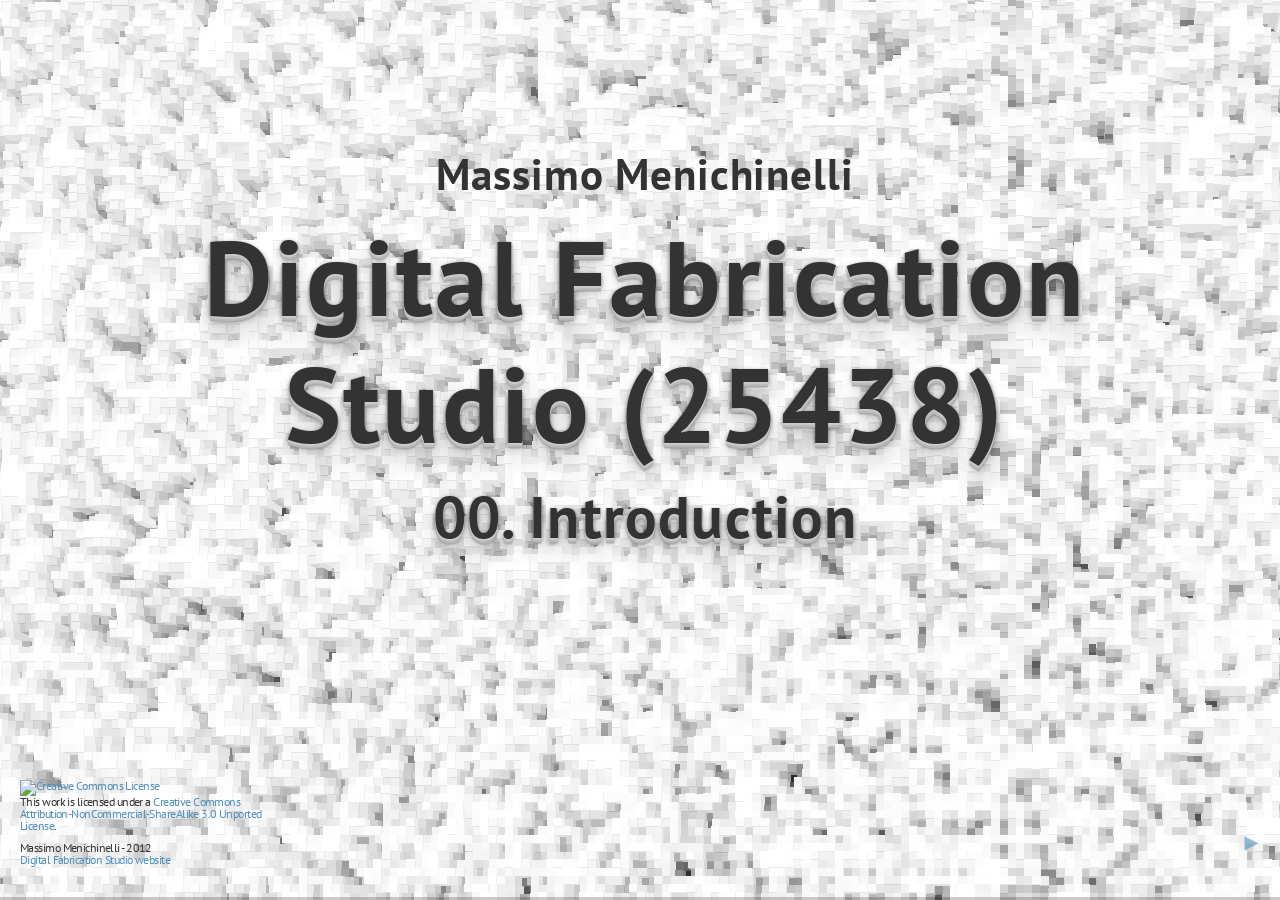
==== commit d2b11019: "Developing a structure for the Introduction slides" ====
--- a/00.introduction.html
+++ b/00.introduction.html
@@ -46,7 +46,7 @@
 		var m = 9;
 		var y = 2012;
 		
-		$('#calendar').fullCalendar({
+		$('.calendar').fullCalendar({
 			header: {
 				left: 'prev,next today',
 				center: 'title',
@@ -140,13 +140,54 @@
 				</section>
 				
 				<section>
-					<h2>Calendar</h2>
-					
-					<div id='calendar'></div>
-					
-				</section>
-
-			
+					<h2>Schedule: overview</h2>
+					<div class='calendar'></div>
+				</section>
+				
+				<section>
+					<h2>Schedule #01</h2>
+					First 3 days
+				</section>
+				
+				<section>
+					<h2>Schedule #02</h2>
+					Online process
+				</section>
+				
+				<section>
+					<h2>Schedule #03</h2>
+					Final part
+				</section>
+				
+				<section>
+					<h2>Schedule #04</h2>
+					Finalizing documentation
+				</section>
+				
+				<section>
+					<h2>Schedule: recap</h2>
+					<div class='calendar'></div>
+				</section>
+				
+				<section>
+					<h2>Exercises</h2>
+					
+				</section>
+				
+				<section>
+					<h2>Assignment: a project</h2>
+					
+				</section>
+				
+				<section>
+					<h2>Suggestions</h2>
+					
+				</section>
+				
+				<section>
+					<h2>Licensing the work</h2>
+					
+				</section>
 				
 				<section>
 					<h2>Spectacular image!</h2>
--- a/reveal.js/css/theme/custom.css
+++ b/reveal.js/css/theme/custom.css
@@ -272,7 +272,7 @@
 	}
 	
 
-#calendar h2 {
+.calendar h2 {
 font-size: 42px;
 text-shadow: 0 0px 0 white !important;
 }
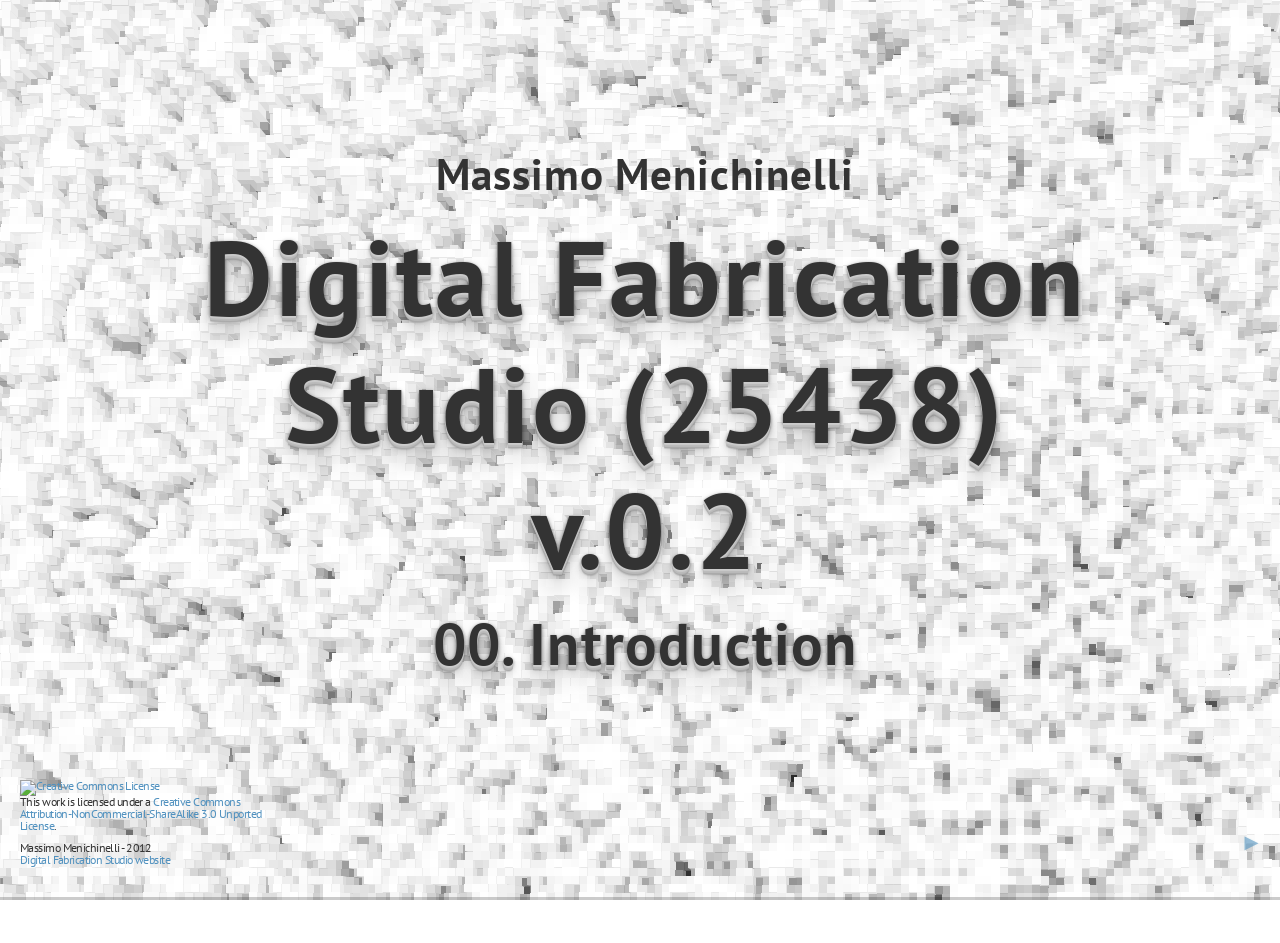
==== commit 63d1ce40: "Working on the Introduction slides" ====
--- a/00.introduction.html
+++ b/00.introduction.html
@@ -4,7 +4,7 @@
 	<head>
 		<meta charset="utf-8">
 		
-		<title>Digital Fabrication Studio (25438): Introduction</title>
+		<title>Digital Fabrication Studio (25438) v.0.2: Introduction</title>
 
 		<meta name="description" content="Digital Fabrication Studio (25438)">
 		<meta name="author" content="Massimo Menichinelli">
@@ -96,31 +96,62 @@
 			<div class="slides" data-state="alert">
 				<section style="background: none !important; border: none !important;">
 					<h3>Massimo Menichinelli</h3>
-					<h1>Digital Fabrication Studio (25438)</h1>
+					<h1>Digital Fabrication Studio (25438) v.0.2</h1>
 					<h2>00. Introduction</h2>
 				</section>
 				
 				<section>
-					<h2>Media Lab website</h2>
-					<p>
-						<iframe frameborder="0" scrolling="ye" width="740" height="500" src="http://mlab.taik.fi/studies/courses/course?id=1986"></iframe>
-					</p>
-				</section>
-				
-				<section>
-					<h2>Noppa</h2>
-					<p>
-						<iframe frameborder="0" scrolling="ye" width="740" height="500" src="http://mlab.taik.fi/studies/courses/course?id=1986"></iframe>
-					</p>
-				</section>
-				
-				<section>
-					<h2>Description</h2>
-					<p>
-					The course provides a general understanding on how to design and manufacture products and prototypes in a Fab Lab and in the Fab Lab network, using digital fabrication technologies and understanding their features and limits. The course provides a framework for understanding the possible Open and collaborative design dynamics, business models and the role of media in developing a digitally fabricated project. 
-Students will learn how information shapes design, manufacturing and collaboration 
-processes and artifacts in a Fab Lab, at the intersection of bits and atoms. They will learn how to digitally fabricate a project or how to digitally modify an existing project; students will also learn how to manage, embed and retrieve information about a project. Projects and prototypes developed and manufactured in this edition of the course will not be interactive. </p><p>
-The course is structured in three parts: the first part consists of 3 full days of lectures and practice, followed by 3 weeks of online work and discussion, and lastly with 10 lectures of half day each one. The workload of this course will consist on a series of small exercises to be developed after the course hours and a final project to be digitally fabricated and documented by the end of the course, be it a project already designed but not yet realized, or be it a new project, or be it the modification of an existing object or project.
+					<h2>About Massimo...</h2>
+					<p>
+					<ol>
+					<li><span>MSc in Industrial Design, Politecnico di Milano (Milan,Italy)</span></li>
+					<li><span>Doctoral Candidate at Media Lab, School of Art, Design and Architecture (Helsinki, Finland)</span></li>
+					<li><span>FabAcademy guru! (FabBootCamp 2012 @ FabLab Barcelona)</span></li>
+					<li><span>FabAcademy guru! (FabAcademy2012 @ FabLab Amsterdam)</span></li>
+					<li><span>Many years of workshops & lectures (Italy, Spain, Finland, Germany, South Korea, Singapore, Mexico, ...)</span></li>
+					<li><span>Experience in Industrial Design, Service Design, Interior Design, Web Design (more coming soon)</span></li>
+					</ol>
+					</p>
+					<p>
+					<a href="http://fi.linkedin.com/in/massimomenichinelli"><img src="http://www.linkedin.com/img/webpromo/btn_viewmy_160x33.png" width="160" height="33" border="0" alt="View Massimo Menichinelli's profile on LinkedIn"></a>
+					</p>
+				</section>
+				
+				<section>
+					<h2>About the course</h2>
+					<p>
+					The course provides a general understanding on <strong>how to design and manufacture products and prototypes in a Fab Lab and in the Fab Lab network</strong>, using digital fabrication technologies and understanding their <strong>features and limits</strong>. The course provides a framework for understanding the possible <strong>Open and collaborative design dynamics, business models and the role of media</strong> in developing a digitally fabricated project. </p>
+<p>Students will learn <strong>how information shapes design, manufacturing and collaboration processes and artifacts</strong> in a Fab Lab, at the intersection of bits and atoms. They will learn how to digitally fabricate a project or how to digitally modify an existing project; students will also learn how to manage, embed and retrieve information about a project. Projects and prototypes developed and manufactured in this edition of the course <strong>will not be interactive</strong>. </p>
+<p>
+The course is structured in <strong>three parts</strong>: the first part consists of 3 full days of lectures and practice, followed by 3 weeks of online work and discussion, and lastly with 10 lectures of half day each one. The workload of this course will consist on <strong>a series of small exercises</strong> to be developed after the course hours and <strong>a final project to be digitally fabricated and documented</strong> by the end of the course, be it a project already designed but not yet realized, or be it a new project, or be it the modification of an existing object or project. </p>
+				</section>
+				
+				<section>
+					<h2>Info @ Media Lab</h2>
+					<p><a href="http://mlab.taik.fi/studies/courses/course?id=1986">http://mlab.taik.fi/studies/courses/course?id=1986</a>
+					<p>
+					<p>
+						<iframe frameborder="0" scrolling="ye" width="800" height="500" src="http://mlab.taik.fi/studies/courses/course?id=1986"></iframe>
+					</p>
+				</section>
+				
+				<section>
+					<h2>Info @ Noppa</h2>
+					<p>
+					<a href="https://noppa.aalto.fi/noppa/kurssi/25438/etusivu">https://noppa.aalto.fi/noppa/kurssi/25438/etusivu</a>
+					</p>
+					<p>
+						<iframe frameborder="0" scrolling="ye" width="800" height="500" src="https://noppa.aalto.fi/noppa/kurssi/25438/etusivu"></iframe>
+					</p>
+				</section>
+				
+				<section>
+					<h2>Info @ GitHub</h2>
+					<p>
+					<a href="http://github.com/organizations/DigitalFabricationStudio">http://github.com/organizations/DigitalFabricationStudio</a>
+					</p>
+					<p>
+					<iframe frameborder="0" scrolling="ye" width="800" height="500" src="http://github.com/organizations/DigitalFabricationStudio"></iframe>
 					</p>
 				</section>
 				
@@ -145,23 +176,119 @@
 				</section>
 				
 				<section>
-					<h2>Schedule #01</h2>
-					First 3 days
-				</section>
-				
-				<section>
-					<h2>Schedule #02</h2>
-					Online process
-				</section>
-				
-				<section>
-					<h2>Schedule #03</h2>
-					Final part
+					<h2>Schedule #01: first 3 days</h2>
+					<p>
+					<ol>
+					<li><span>10th Sep 2012 9:00 – 16:00</span></li>
+<ol>
+<li><span>Morning: Digital Fabrication and FabLabs: the current ecosystem and its possibilities. </span></li>
+<li><span>Afternoon: Media, business, platforms: their role in the digital fabrication ecosystem 
+and how to adopt them for our projects. </span></li>
+</ol>
+<li><span>11th Sep 2012 9:00 - 16:00</span></li>
+<ol>
+<li><span>Morning: Information management for a digitally fabricated project.</span></li>
+<li><span>Afternoon: Version control systems practice: versioning a personal profile. </span></li>
+</ol>
+<li><span>12th Sep 2012 9:00 – 16:00</span></li>
+<ol>
+<li><span>Morning: Intellectual property, Open Design, Metadesign for a digitally fabricated project.</span></li> 
+<li><span>Afternoon: Version control systems practice: project management.</span></li>
+</ol> 
+					</ol>
+					</p>
+				</section>
+				
+				<section>
+					<h2>Schedule #02: online process</h2>
+					<p>
+					<ol>
+					<li><span>Working on GitHub remotely (I will follow your work and help you!)</span></li>
+					<li><span>Work on the concept for the final project.</span></li>
+					<li><span>Further improve the knowledge and expertise you may need (for example: 3D modeling, ...)</span></li>
+					<li><span><strong>Help each other!</strong></span></li>
+					</ol>
+					</p>
+				</section>
+				
+				<section>
+					<h2>Schedule #03: work in the lab #01</h2>
+					<p>
+					<ol>
+					<li><span>9th Oct 2012 9:00 - 12:00</span></li>
+						<ol>
+						<li><span>Morning: Laser cutting: technology, processes and design techniques. </span></li>
+						<li><span>Homework: Design and fabricate a laser cut box or interlocking object. </span></li>
+						</ol>
+					<li><span>10th Oct 2012 9:00 - 12:00</span></li>
+						<ol>
+						<li><span>Morning: 3D Scanning: technology, processes and design techniques. </span></li>
+						<li><span>Homework: Develop and refine a 3D scan of yourself.</span></li>
+						</ol>
+					<li><span>11th Oct 2012 9:00 - 12:00</span></li>
+						<ol>
+						<li><span>Morning: CNC Milling: technology, processes and design techniques.</span></li>
+						<li><span>Homework: Mill your previous 3D scan.</span></li>
+						</ol>
+					<li><span>12th Oct 2012 9:00 - 12:00: Morning</span></li>
+						<ol>
+						<li><span>Morning: Molding and casting: possibilities, processes and design techniques. </span></li>
+						<li><span>Homework: Create a mold and a final object out of it. </span></li>
+						</ol>
+					</ol>
+					</p>
+				</section>
+				
+				<section>
+					<h2>Schedule #03: work in the lab #02</h2>
+					<p>
+					<ol>
+					<li><span>16th Oct 2012 9:00 - 12:00</span></li>
+						<ol>
+						<li><span>Morning: 3D Printing: technology, processes and design techniques.</span></li>
+						<li><span>Homework: Design or modify a small object and print it in 3D.</span></li>
+						</ol>
+					<li><span>17th Oct 2012 9:00 - 12:00</span></li>
+						<ol>
+						<li><span>Morning: Project development: ideas & business models. </span></li>
+						<li><span>Homework: Final project development. </span></li>
+						</ol>
+					<li><span>18th Oct 2012 9:00 - 12:00</span></li>
+						<ol>
+						<li><span>Morning: Project development: prototyping.</span></li>
+						<li><span>Homework: Final project development.</span></li>
+						</ol>
+					<li><span>19th Oct 2012 9:00 - 12:00</span></li>
+						<ol>
+						<li><span>Morning: Project development: Final version .</span></li>
+						<li><span>Homework: Final project development.</span></li>
+						</ol>
+					</ol>
+					</p>
+				</section>
+
+			
+				<section>
+					<h2>Schedule #03: work in the lab #03</h2>
+					<p>
+					<ol>
+					<li><span>23rd Oct 2012 9:00 - 12:00</span></li>
+						<ol>
+						<li><span>Morning: Project development: Final version.</span></li>
+						<li><span>Homework: Final project development.</span></li>
+						</ol>
+					<li><span>24th Oct 2012 9:00 - 12:00</span></li>
+						<ol>
+						<li><span>Morning: Final presentation</span></li>
+						</ol>
+					</p>
 				</section>
 				
 				<section>
 					<h2>Schedule #04</h2>
-					Finalizing documentation
+					<p>
+					From October 25th till October 28th you have time for finalizing the documentation or the project. I will check the repository on October 29th.
+					</p>
 				</section>
 				
 				<section>
@@ -170,15 +297,15 @@
 				</section>
 				
 				<section>
-					<h2>Exercises</h2>
-					
-				</section>
-				
-				<section>
-					<h2>Assignment: a project</h2>
-					
-				</section>
-				
+					<h2>Assignments</h2>
+					<p>
+					<ul>
+					<li>Small exercises for practicing with the technologies.</li>
+					<li>A final project for understanding and managing the design process and tools.</li>
+					</ul>
+					</p>
+				</section>
+						
 				<section>
 					<h2>Suggestions</h2>
 					
@@ -197,14 +324,15 @@
 					<p class="source">Source: http://www.openp2pdesign.org</p>
 				</section>
 				
-				
-				
 				<section>
 					<h1>Thank you!</h1>
+					<h2>Any Questions?</h2>
 					<h3>Massimo Menichinelli</h3>
 					<p><a href="mailto:massimo.menichinelli@aalto.fi">massimo.menichinelli@aalto.fi</a></p>
+					<p><a href="mailto:info@openp2pdesign.org">info@openp2pdesign.org</a></p>
 					<p>Twitter: <a href="https://twitter.com/openp2pdesign">@openp2pdesign</a></p>
 					<p><a href="http://www.openp2pdesign.org">http://www.openp2pdesign.org</a></p>
+					<p><a href="https://github.com/openp2pdesign">openp2pdesign @ GitHub</a></p>
 				</section>
 			</div>
 	
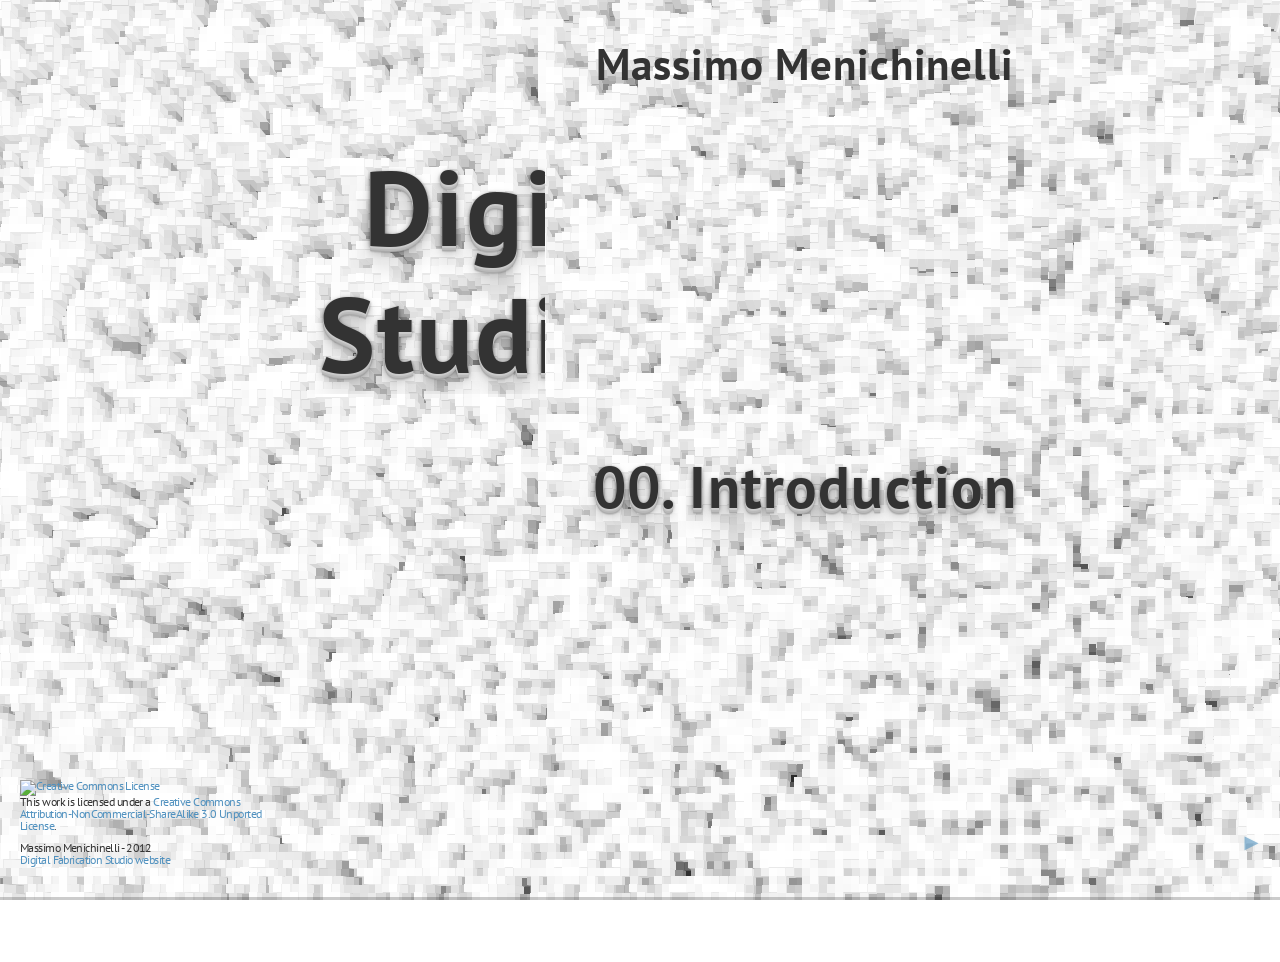
==== commit 554423e2: "Fixing the Introduction slides" ====
--- a/00.introduction.html
+++ b/00.introduction.html
@@ -47,6 +47,7 @@
 		var y = 2012;
 		
 		$('.calendar').fullCalendar({
+		    height: 750,
 			header: {
 				left: 'prev,next today',
 				center: 'title',
@@ -129,9 +130,9 @@
 				<section>
 					<h2>Info @ Media Lab</h2>
 					<p><a href="http://mlab.taik.fi/studies/courses/course?id=1986">http://mlab.taik.fi/studies/courses/course?id=1986</a>
-					<p>
-					<p>
-						<iframe frameborder="0" scrolling="ye" width="800" height="500" src="http://mlab.taik.fi/studies/courses/course?id=1986"></iframe>
+					</p>
+					<p>
+					<a href="http://mlab.taik.fi/studies/courses/course?id=1986"><image src="images/mlab.png"></a>
 					</p>
 				</section>
 				
@@ -141,17 +142,17 @@
 					<a href="https://noppa.aalto.fi/noppa/kurssi/25438/etusivu">https://noppa.aalto.fi/noppa/kurssi/25438/etusivu</a>
 					</p>
 					<p>
-						<iframe frameborder="0" scrolling="ye" width="800" height="500" src="https://noppa.aalto.fi/noppa/kurssi/25438/etusivu"></iframe>
+					<a href="https://noppa.aalto.fi/noppa/kurssi/25438/etusivu"><image src="images/noppa.png"></a>
 					</p>
 				</section>
 				
 				<section>
 					<h2>Info @ GitHub</h2>
 					<p>
-					<a href="http://github.com/organizations/DigitalFabricationStudio">http://github.com/organizations/DigitalFabricationStudio</a>
-					</p>
-					<p>
-					<iframe frameborder="0" scrolling="ye" width="800" height="500" src="http://github.com/organizations/DigitalFabricationStudio"></iframe>
+					<a href="https://github.com/organizations/DigitalFabricationStudio">http://github.com/organizations/DigitalFabricationStudio</a>
+					</p>
+					<p>
+					<a href="https://github.com/organizations/DigitalFabricationStudio"><image src="images/github.png"></a>
 					</p>
 				</section>
 				
@@ -302,26 +303,44 @@
 					<ul>
 					<li>Small exercises for practicing with the technologies.</li>
 					<li>A final project for understanding and managing the design process and tools.</li>
+						<ol>
+						<li><span>A physical object.</span></li>
+						<li><span>A digital documentation of the process of designing and manufacturing the object.</span></li>
+						<li><span>A business model for making the design and manufacturing of the object financially sustainable.</span></li>
+						</ol>
 					</ul>
 					</p>
 				</section>
 						
 				<section>
 					<h2>Suggestions</h2>
-					
+					<p>
+					<ul>
+						<li>prototype, test, explore, share, collaborate</li>
+						<li>Think about a <strong>simple project</strong>: it doesn't have to save the world, just make you learn digital fabrication and it has to be
+completed on time</li>
+						<li><strong>fail early, fail often</strong>: we are all prototyping (your projects, this course, this lab...)</li>
+						<li><strong>explore</strong>: a 100% original project is not required (does it exist?), learn from others and just don't reinvent the wheel</li>
+						<li>but <strong>be careful with intellectual property!</strong> Only use resources you can work and redistribute freely. <strong>Ask for help</strong if in doubt.</li>
+						<li>you can <strong>use the lab</strong> even outside of the course hours</li>
+						<li>you decide <strong>how much time</strong> to spend for testing and how
+much time for developing the project; I will help you, don't
+worry!</li>
+						<li>I will evaluate the project but especially if you have learnt the process, the tools and if you have collaborated or helped each other!</li>
+						<li><strong>Always document and publish</strong> on GitHub, it is where I will see if you have worked or not.</li>
+					</ul>
+					</p>
 				</section>
 				
 				<section>
 					<h2>Licensing the work</h2>
-					
-				</section>
-				
-				<section>
-					<h2>Spectacular image!</h2>
-					<a class="image" href="http://hakim.se/experiments/html5/breakdom/" target="_blank">
-						<img width="320" height="412" src="https://s3.amazonaws.com/hakim-static/reveal-js/breakdom.png" alt="BreakDOM game screenshot">
-					</a>
-					<p class="source">Source: http://www.openp2pdesign.org</p>
+					<p>
+					<ul>
+						<li>We are going to use <strong>GitHub for Open Source projects</strong>, so everything will be accessible with everybody.</li>
+						<li>So publish / share only what you think anybody else can have access to. <strong>Do not share what you want to keep private / secret</strong> (or if you don't have rights to)</li>
+						<li>You can choose <strong>a specific Creative Commons license</strong> for your project and exercises.</li>
+					</ul>
+					</p>
 				</section>
 				
 				<section>
--- a/reveal.js/css/theme/custom.css
+++ b/reveal.js/css/theme/custom.css
@@ -72,7 +72,7 @@
 .reveal h4, 
 .reveal h5, 
 .reveal h6 {
-	margin: 0 0 20px 0;
+	margin: 0 0 60px 0;
 	color: #333;
 	font-family: 'PT Sans', Impact, sans-serif;
 	font-weight: bold;
@@ -241,13 +241,18 @@
 section {
     border: 1px solid #D4D3CB;
     background: white !important;
-    padding: 5px;
+    padding: 15px;
+    width: 1200px !important;
+    height: 900px !important;
+    position: relative;
+    top: -100px;
 }
 
 ul{
     list-style:none;
     margin:0 0 1em 15px;
     padding: 0;
+    width: 1000px;
 }
 ul li{
     line-height:1.3em;
@@ -263,6 +268,10 @@
 /* End hide from IE-mac */
 
 
+ol {
+    width: 1000px;
+}
+
 ol li {
      color: #FF5E1F;
 	}
@@ -275,4 +284,5 @@
 .calendar h2 {
 font-size: 42px;
 text-shadow: 0 0px 0 white !important;
+height: 70%;
 }
